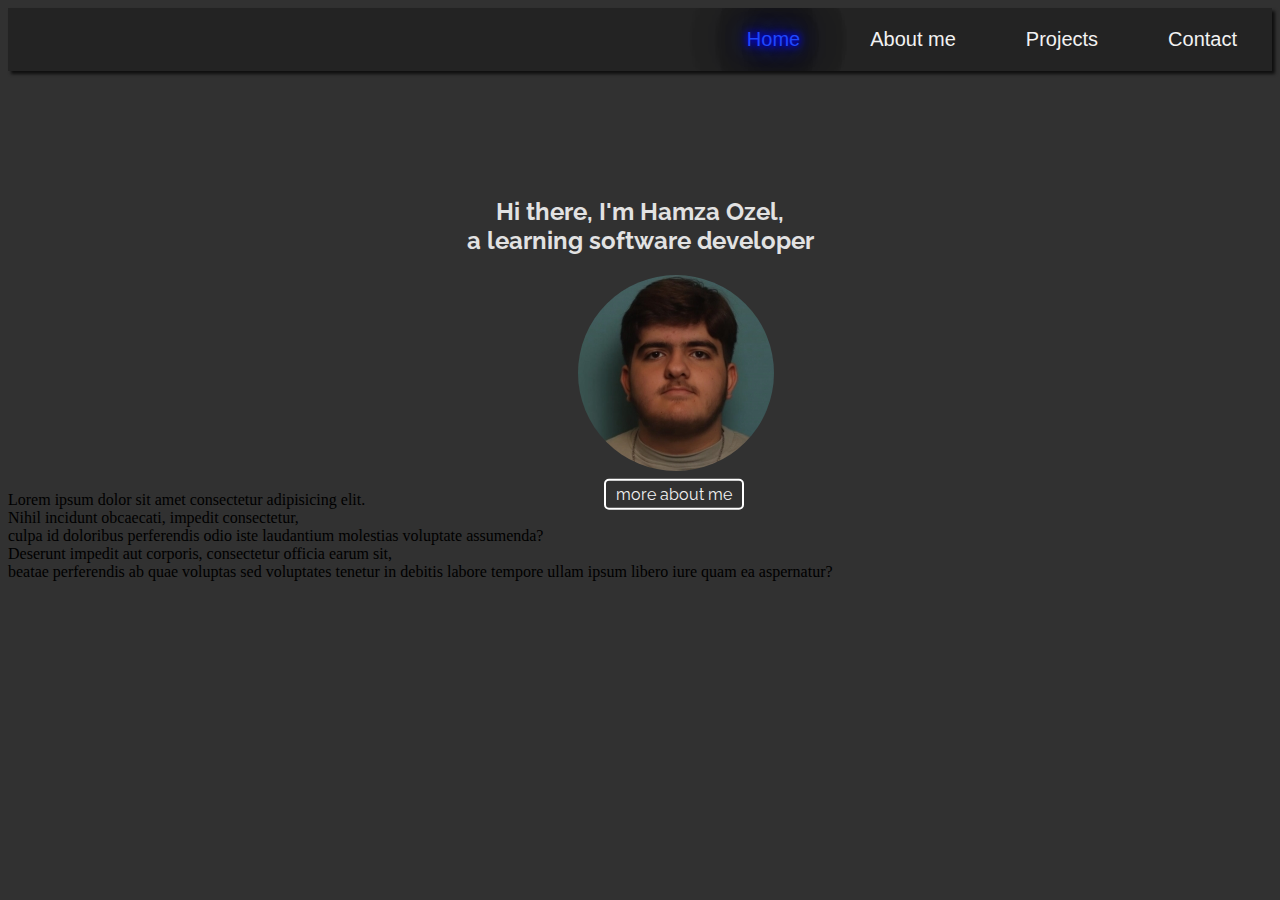
==== Root/index.html @ 96139115 "commit 1" ====
<!DOCTYPE html>
<html lang="en">
<head>
    <meta charset="UTF-8">
    <meta http-equiv="X-UA-Compatible" content="IE=edge">
    <meta name="viewport" content="width=device-width, initial-scale=1.0">
    <title>Document</title>
    <link rel="stylesheet" href="/Styling/style.css">
    <link rel="preconnect" href="https://fonts.googleapis.com">
<link rel="preconnect" href="https://fonts.gstatic.com" crossorigin>
<link href="https://fonts.googleapis.com/css2?family=Raleway&display=swap" rel="stylesheet">
</head>
<body>
    <nav class="main">
        <div class="header">
            <a href="#">Contact</a>
            <a href="#">Projects</a>
            <a href="/pages/aboutme.html">About me</a>
            <a class="active" href="#">Home</a>
        </div>
    </nav>

    <h2 class="welcometext">Hi there, I'm Hamza Ozel,
      <br>   a learning software developer</h2>
        <div class="pfp"><img class="pfp1" src="/media/hamza.jpg" alt=""></div>
      <a class="moreme" href="#">more about me</a>
      <p class="tekst" >Lorem ipsum dolor sit amet consectetur adipisicing elit. <br> Nihil incidunt obcaecati, impedit consectetur, <br> culpa id doloribus perferendis odio iste laudantium molestias voluptate assumenda? <br> Deserunt impedit aut corporis, consectetur officia earum sit, <br> beatae perferendis ab quae voluptas sed voluptates tenetur in debitis labore tempore ullam ipsum libero iure quam ea aspernatur?</p>
</body>
</html>
---- Styling/style.css ----
body{
 background-color: #313131;
}

.header {
    background-color: #232323;
    overflow: hidden;
    width: 100%;
    box-shadow: 3px 3px 3px rgba(0, 0, 0, 0.71);
}
  
.header a {
    float: right;
    color: #f2f2f2;
    text-align: center;
    padding: 20px 35px;
    text-decoration: none;
    font-size: 20px;
    font-family: arial;
    transition: all 250ms ease-out;
}
   
.header a:hover {
    
    color: rgb(21, 91, 255);
    transition: all 250ms;
    
}
  
.header a.active {
    
    color: rgb(31, 72, 255);
    
  text-shadow:
      0 0 7px #0000f0,
      0 0 10px #0000f0,
      0 0 21px #0000f0,
      0 0 42px rgb(6, 57, 225),
      0 0 82px rgb(0, 0, 0),
      0 0 92px rgb(0, 0, 0),
      0 0 102px rgb(0, 0, 0),
      0 0 151px rgb(0, 0, 0);
}

.welcometext{
    color: rgb(226, 226, 226);
    text-align: center;
    margin-top: 10%;
    font-family: 'Raleway', sans-serif;
}

.moreme{
    position: absolute;
    text-decoration: none;
    margin-left: 45.5%;
    margin-top: 1%;
    transform: translate(10%, -30%);
    color: #f2f2f2;
    font-family: 'Raleway', sans-serif;
    border: 2px solid white;
    padding: 4px 10px;
    border-radius: 5px;
    transition: all 250ms;
}

.moreme:hover{
    color: #0000ff;
    background-color: rgb(255, 255, 255);
    transition: all 250ms ease-out;

}
.pfp1{
    border-radius: 100%;
    margin-left: 45.1%;
}
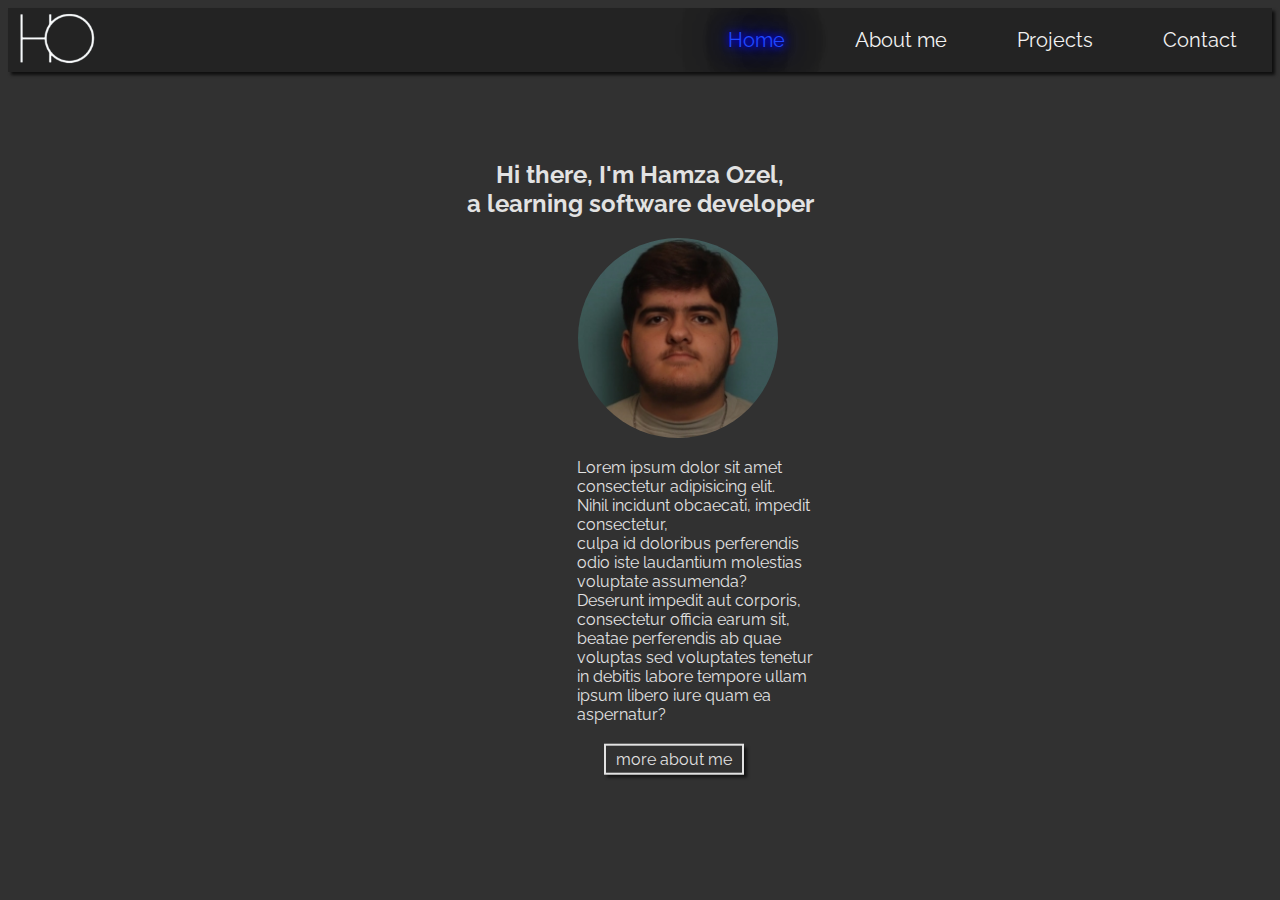
==== commit 94e5097a: "commit 2" ====
--- a/Root/index.html
+++ b/Root/index.html
@@ -4,7 +4,8 @@
     <meta charset="UTF-8">
     <meta http-equiv="X-UA-Compatible" content="IE=edge">
     <meta name="viewport" content="width=device-width, initial-scale=1.0">
-    <title>Document</title>
+    <title>Mijn Portfolio</title>
+    <link rel="icon" href="/media/logo1.png">
     <link rel="stylesheet" href="/Styling/style.css">
     <link rel="preconnect" href="https://fonts.googleapis.com">
 <link rel="preconnect" href="https://fonts.gstatic.com" crossorigin>
@@ -12,9 +13,11 @@
 </head>
 <body>
     <nav class="main">
+        
         <div class="header">
-            <a href="#">Contact</a>
-            <a href="#">Projects</a>
+            <img src="/media/logo2.png" class="logo" alt="">
+            <a href="/pages/contact.html">Contact</a>
+            <a href="/pages/projects.html">Projects</a>
             <a href="/pages/aboutme.html">About me</a>
             <a class="active" href="#">Home</a>
         </div>
@@ -23,7 +26,7 @@
     <h2 class="welcometext">Hi there, I'm Hamza Ozel,
       <br>   a learning software developer</h2>
         <div class="pfp"><img class="pfp1" src="/media/hamza.jpg" alt=""></div>
+      <p class="tekst" >Lorem ipsum dolor sit amet consectetur adipisicing elit. <br> Nihil incidunt obcaecati, impedit consectetur, <br> culpa id doloribus perferendis odio iste laudantium molestias voluptate assumenda? <br> Deserunt impedit aut corporis, consectetur officia earum sit, <br> beatae perferendis ab quae voluptas sed voluptates tenetur in debitis labore tempore ullam ipsum libero iure quam ea aspernatur?</p>
       <a class="moreme" href="#">more about me</a>
-      <p class="tekst" >Lorem ipsum dolor sit amet consectetur adipisicing elit. <br> Nihil incidunt obcaecati, impedit consectetur, <br> culpa id doloribus perferendis odio iste laudantium molestias voluptate assumenda? <br> Deserunt impedit aut corporis, consectetur officia earum sit, <br> beatae perferendis ab quae voluptas sed voluptates tenetur in debitis labore tempore ullam ipsum libero iure quam ea aspernatur?</p>
 </body>
 </html>--- a/Styling/style.css
+++ b/Styling/style.css
@@ -1,8 +1,12 @@
 body{
  background-color: #313131;
 }
-
+nav.main{
+    display: block;
+}
 .header {
+    margin: 0;
+    padding: 0;
     background-color: #232323;
     overflow: hidden;
     width: 100%;
@@ -18,13 +22,14 @@
     font-size: 20px;
     font-family: arial;
     transition: all 250ms ease-out;
+    font-family: 'Raleway', sans-serif;
 }
+
    
 .header a:hover {
     
     color: rgb(21, 91, 255);
     transition: all 250ms;
-    
 }
   
 .header a.active {
@@ -45,7 +50,7 @@
 .welcometext{
     color: rgb(226, 226, 226);
     text-align: center;
-    margin-top: 10%;
+    margin-top: 7%;
     font-family: 'Raleway', sans-serif;
 }
 
@@ -55,21 +60,45 @@
     margin-left: 45.5%;
     margin-top: 1%;
     transform: translate(10%, -30%);
-    color: #f2f2f2;
+    color: rgb(226, 226, 226);;
     font-family: 'Raleway', sans-serif;
-    border: 2px solid white;
+    border: 2px solid rgb(226, 226, 226);;
     padding: 4px 10px;
-    border-radius: 5px;
     transition: all 250ms;
+    box-shadow: 3px 3px 3px rgba(0, 0, 0, 0.606);
 }
 
 .moreme:hover{
     color: #0000ff;
-    background-color: rgb(255, 255, 255);
+    background-color: rgb(219, 219, 219);;
     transition: all 250ms ease-out;
-
+    box-shadow: 0px 0px 0px;
+    margin-top: 1.1%;
 }
 .pfp1{
+    height: 200px;
+    width: auto;
     border-radius: 100%;
     margin-left: 45.1%;
-}+    transition: all 250ms ease-out;
+}
+.pfp1:hover{
+    height: 300px;
+    width: auto;
+    border-radius: 100%;
+    margin-left: 43.1%;
+    transition: all 250ms ;
+    box-shadow: 20px 20px 20px rgba(0, 0, 0, 0.377);
+}
+
+.tekst{
+    color: rgb(226, 226, 226);
+    max-width: 250px;
+    margin-left: 45%;
+    font-family: 'Raleway', sans-serif;
+}
+.logo{
+    height: 60px;
+    width: auto;
+    margin-left: 0.5%;
+}
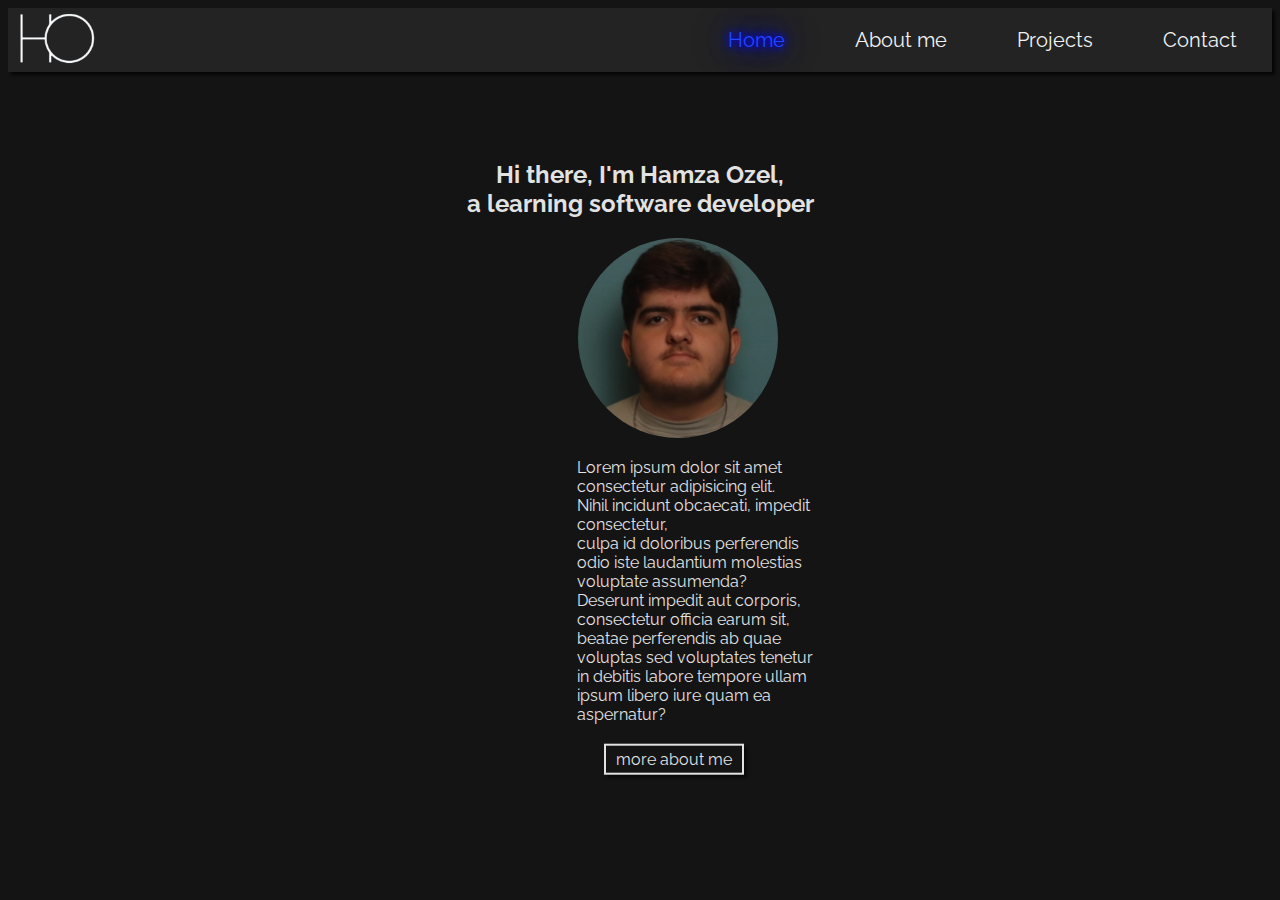
==== commit 6e95bfb1: "commit 3" ====
--- a/Root/index.html
+++ b/Root/index.html
@@ -5,6 +5,7 @@
     <meta http-equiv="X-UA-Compatible" content="IE=edge">
     <meta name="viewport" content="width=device-width, initial-scale=1.0">
     <title>Mijn Portfolio</title>
+    <script src="/Script/index.js"></script>
     <link rel="icon" href="/media/logo1.png">
     <link rel="stylesheet" href="/Styling/style.css">
     <link rel="preconnect" href="https://fonts.googleapis.com">
@@ -22,7 +23,7 @@
             <a class="active" href="#">Home</a>
         </div>
     </nav>
-
+    
     <h2 class="welcometext">Hi there, I'm Hamza Ozel,
       <br>   a learning software developer</h2>
         <div class="pfp"><img class="pfp1" src="/media/hamza.jpg" alt=""></div>
--- a/Styling/style.css
+++ b/Styling/style.css
@@ -1,3 +1,4 @@
+
 body{
  background-color: #313131;
 }
@@ -41,10 +42,10 @@
       0 0 10px #0000f0,
       0 0 21px #0000f0,
       0 0 42px rgb(6, 57, 225),
-      0 0 82px rgb(0, 0, 0),
-      0 0 92px rgb(0, 0, 0),
-      0 0 102px rgb(0, 0, 0),
-      0 0 151px rgb(0, 0, 0);
+      0 0 82px rgba(0, 0, 0, 0),
+      0 0 92px rgba(0, 0, 0, 0),
+      0 0 102px rgba(0, 0, 0, 0),
+      0 0 151px rgba(0, 0, 0, 0);
 }
 
 .welcometext{
@@ -102,3 +103,15 @@
     width: auto;
     margin-left: 0.5%;
 }
+
+body{
+    background: #141414;
+    overflow:hidden;
+  }
+  canvas{
+      position:absolute;
+      top:0;
+      left:0;
+  }
+
+  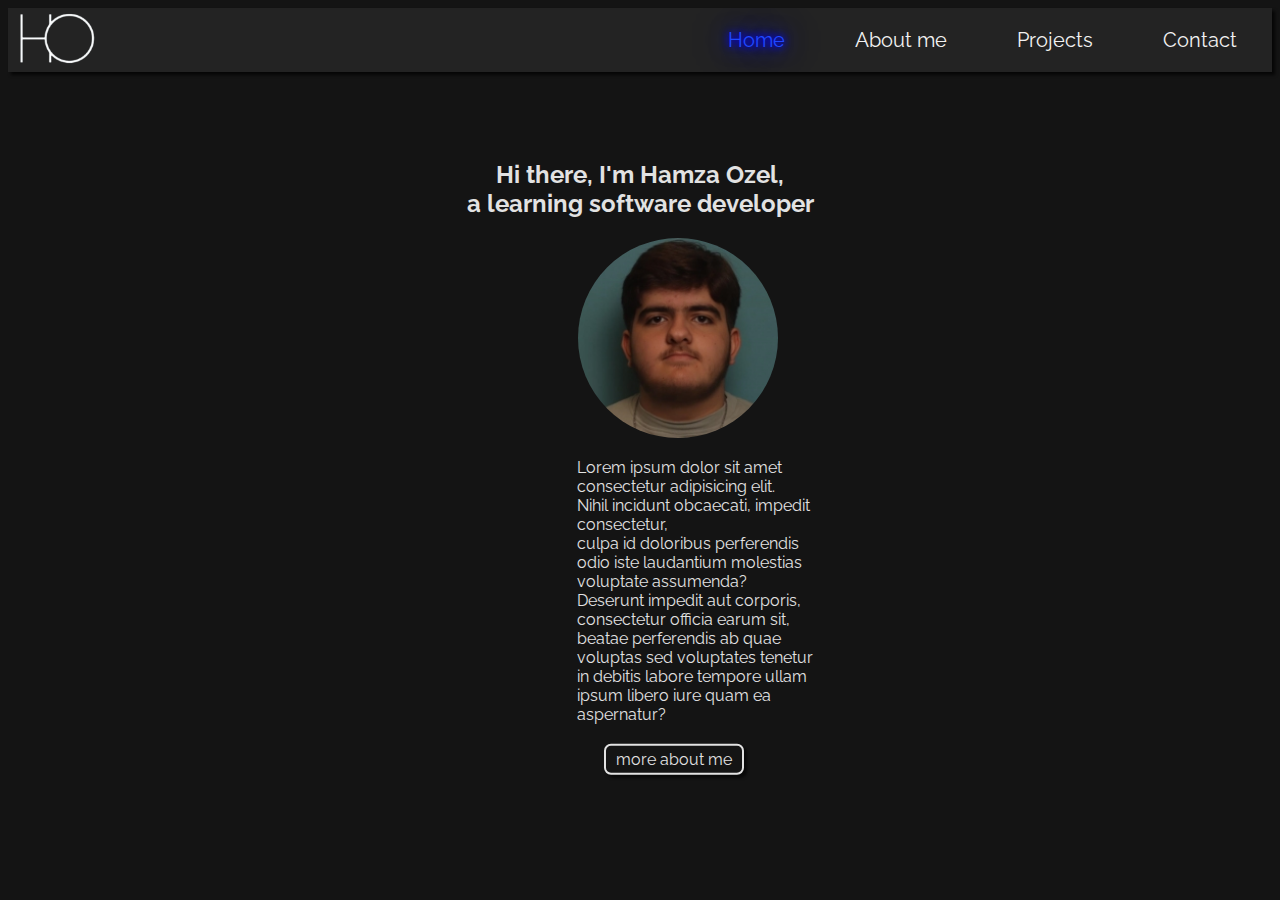
==== commit 410a4069: "commit 4" ====
--- a/Root/index.html
+++ b/Root/index.html
@@ -5,9 +5,9 @@
     <meta http-equiv="X-UA-Compatible" content="IE=edge">
     <meta name="viewport" content="width=device-width, initial-scale=1.0">
     <title>Mijn Portfolio</title>
-    <script src="/Script/index.js"></script>
-    <link rel="icon" href="/media/logo1.png">
-    <link rel="stylesheet" href="/Styling/style.css">
+    <script src="../Script/index.js"></script>
+    <link rel="icon" href="../media/logo1.png">
+    <link rel="stylesheet" href="../Styling/style.css">
     <link rel="preconnect" href="https://fonts.googleapis.com">
 <link rel="preconnect" href="https://fonts.gstatic.com" crossorigin>
 <link href="https://fonts.googleapis.com/css2?family=Raleway&display=swap" rel="stylesheet">
@@ -16,18 +16,18 @@
     <nav class="main">
         
         <div class="header">
-            <img src="/media/logo2.png" class="logo" alt="">
-            <a href="/pages/contact.html">Contact</a>
-            <a href="/pages/projects.html">Projects</a>
-            <a href="/pages/aboutme.html">About me</a>
+            <img src="../media/logo2.png" class="logo" alt="">
+            <a href="../pages/contact.php">Contact</a>
+            <a href="../pages/projects.html">Projects</a>
+            <a href="../pages/aboutme.html">About me</a>
             <a class="active" href="#">Home</a>
         </div>
     </nav>
     
     <h2 class="welcometext">Hi there, I'm Hamza Ozel,
       <br>   a learning software developer</h2>
-        <div class="pfp"><img class="pfp1" src="/media/hamza.jpg" alt=""></div>
+        <div class="pfp"><img class="pfp1" src="../media/hamza.jpg" alt=""></div>
       <p class="tekst" >Lorem ipsum dolor sit amet consectetur adipisicing elit. <br> Nihil incidunt obcaecati, impedit consectetur, <br> culpa id doloribus perferendis odio iste laudantium molestias voluptate assumenda? <br> Deserunt impedit aut corporis, consectetur officia earum sit, <br> beatae perferendis ab quae voluptas sed voluptates tenetur in debitis labore tempore ullam ipsum libero iure quam ea aspernatur?</p>
-      <a class="moreme" href="#">more about me</a>
+      <a class="moreme" href="../pages/aboutme.html">more about me</a>
 </body>
 </html>--- a/Styling/style.css
+++ b/Styling/style.css
@@ -67,6 +67,7 @@
     padding: 4px 10px;
     transition: all 250ms;
     box-shadow: 3px 3px 3px rgba(0, 0, 0, 0.606);
+    border-radius: 7px;
 }
 
 .moreme:hover{
